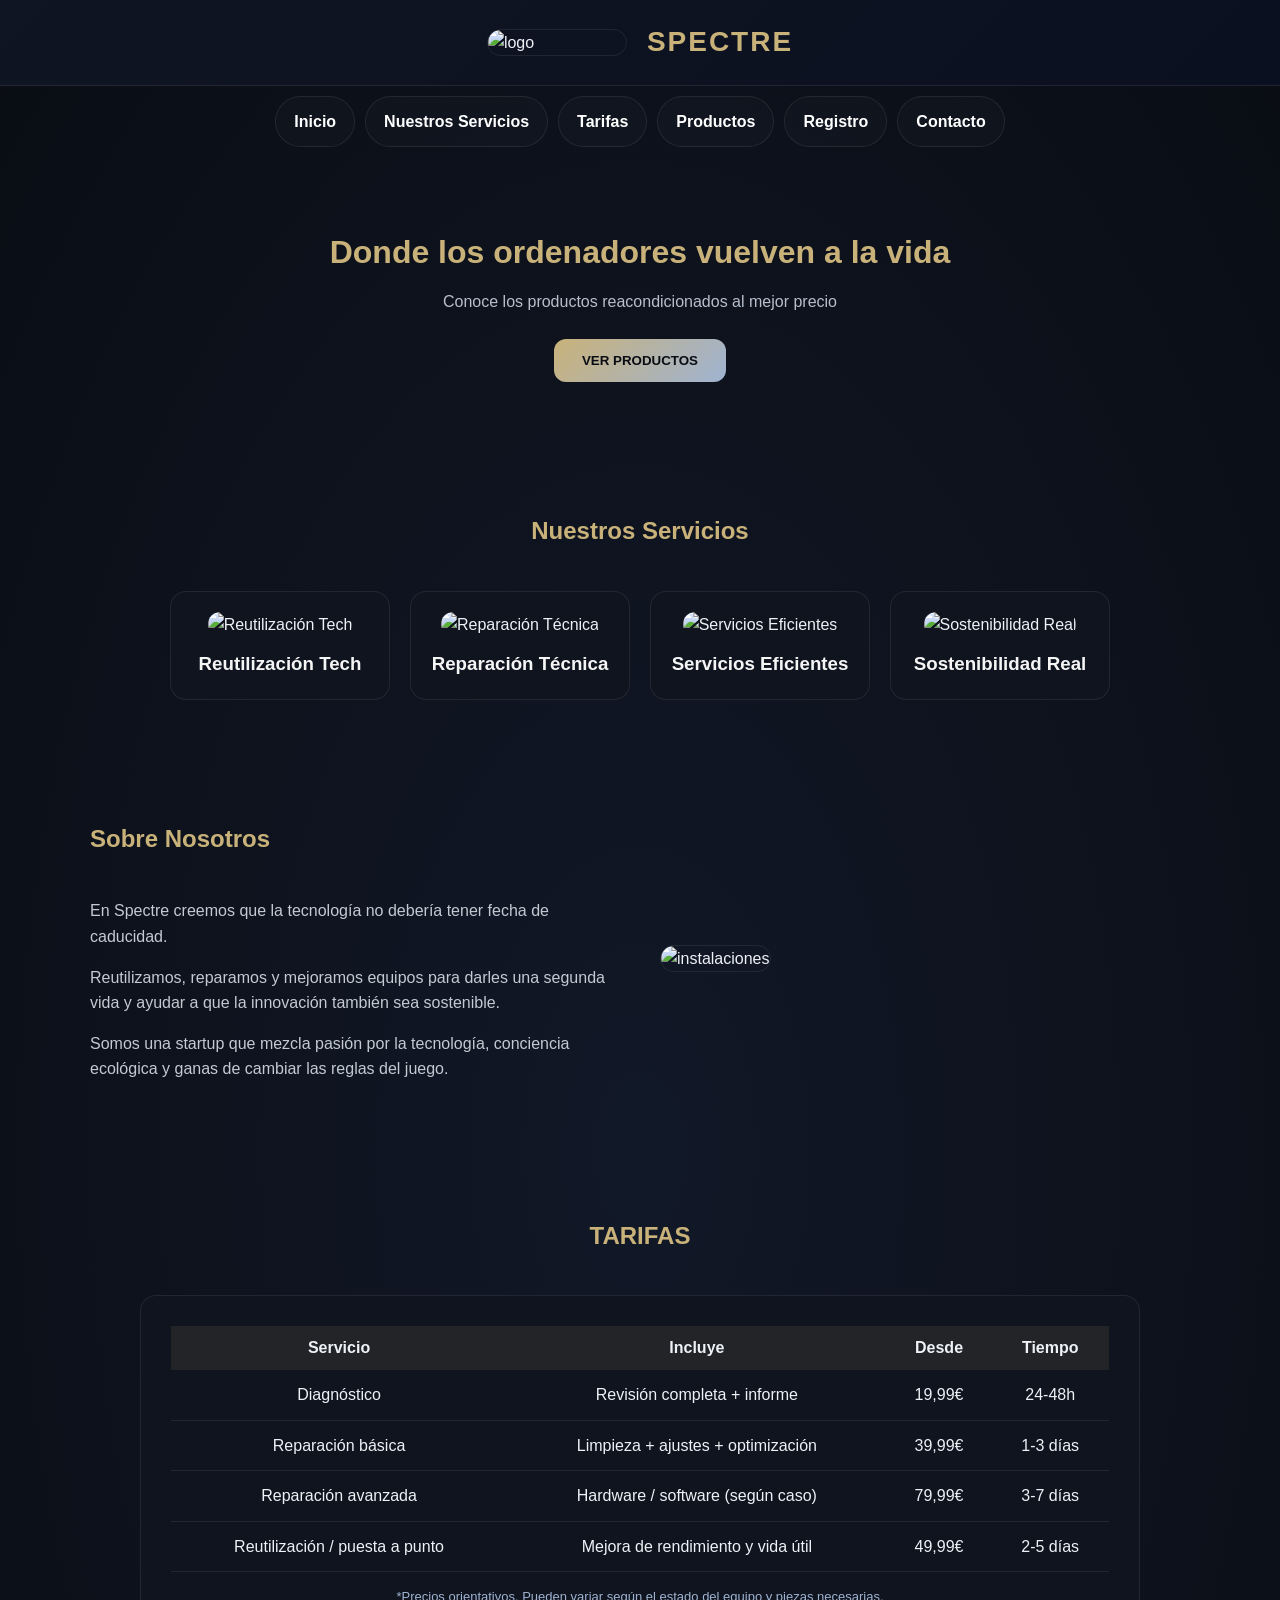
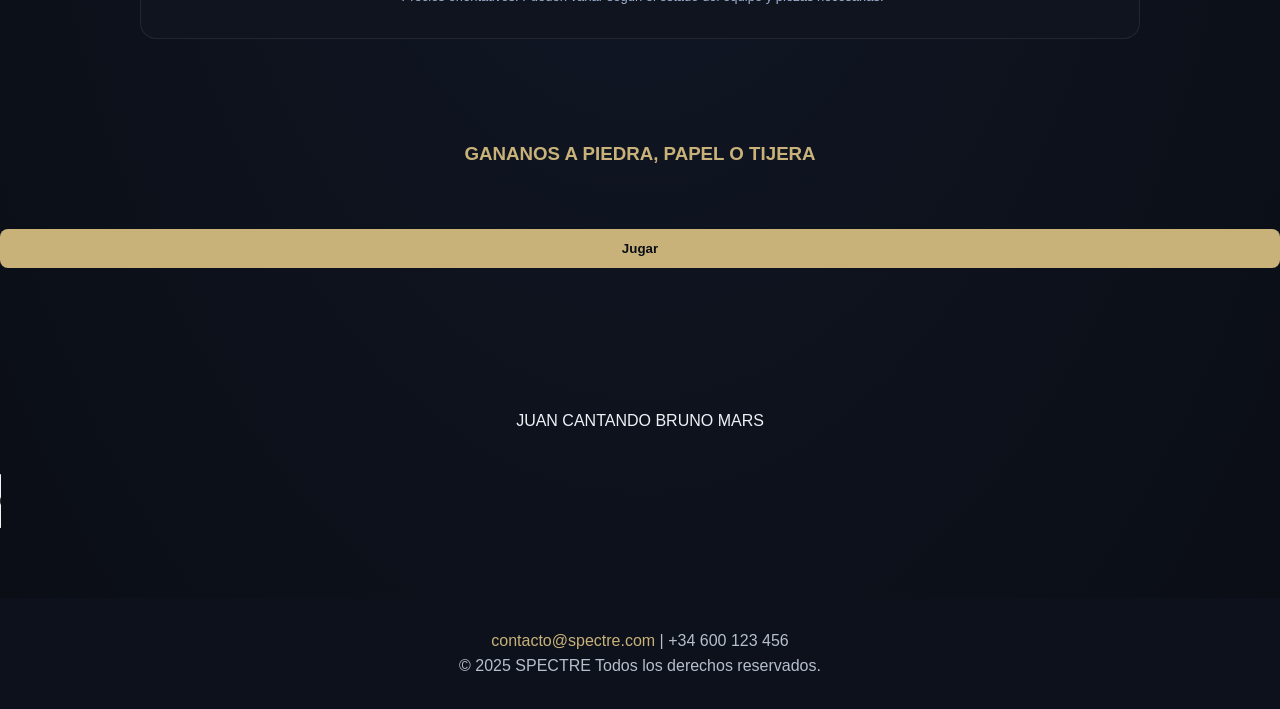
==== index.html @ 99ebbd12 "Add audio clip and player Add a WhatsApp voice clip and embed it in the page: include WhatsApp-Ptt-2" ====
<!DOCTYPE html>
<html lang="es">
<head>
  <meta charset="UTF-8" />
  <meta name="viewport" content="width=device-width, initial-scale=1.0" />
  <title>Spectre SL</title>
  <link rel="stylesheet" href="HTML_CSS/RETOMEJORADO.css" />
</head>

<body>
    <header>
      <div class="logo">
        <img src="FOTOS/SPECTRE_Logo.png" alt="logo" />
        <h1 class="nombre-empresa">SPECTRE</h1>
      </div>
    </header>

    <nav>
      <a href="#inicio">Inicio</a>
      <a href="#Nuestros-Servicios">Nuestros Servicios</a>
      <a href="#tarifas">Tarifas</a>
      <a href="HTML_CSS/PRODUCTOS.html">Productos</a>
      <a href="HTML_CSS/FORMULARIO.html">Registro</a>
      <a href="#Contacto">Contacto</a>
    </nav>

    <section class="hero" id="inicio">
      <h2>Donde los ordenadores vuelven a la vida</h2>
      <p>Conoce los productos reacondicionados al mejor precio</p>
      <button onclick="window.location.href='HTML_CSS/PRODUCTOS.html'">VER PRODUCTOS</button>

    </section>

    <section id="Nuestros-Servicios" class="seccion">
      <h2>Nuestros Servicios</h2>

      <div class="contenedor servicios-grid">
        <div class="caja servicio">
          <img src="FOTOS/images (1).jpg" alt="Reutilización Tech" />
          <h3>Reutilización Tech</h3>
        </div>

        <div class="caja servicio">
          <img src="FOTOS/images (2).jpg" alt="Reparación Técnica" />
          <h3>Reparación Técnica</h3>
        </div>

        <div class="caja servicio">
          <img src="FOTOS/Digitalizacion-de-Procesos.jpg" alt="Servicios Eficientes" />
          <h3>Servicios Eficientes</h3>
        </div>

        <div class="caja servicio">
          <img src="FOTOS/Tecnologia-y-Sostenibilidad-1.jpg" alt="Sostenibilidad Real" />
          <h3>Sostenibilidad Real</h3>
        </div>
      </div>
    </section>

    <section class="contenedor_2" id="sobre-nosotros">
      <div class="nosotros">
        <div class="info">
          <h2>Sobre Nosotros</h2>
          <p>En Spectre creemos que la tecnología no debería tener fecha de caducidad.</p>
          <p>Reutilizamos, reparamos y mejoramos equipos para darles una segunda vida y ayudar a que la innovación también sea sostenible.</p>
          <p>Somos una startup que mezcla pasión por la tecnología, conciencia ecológica y ganas de cambiar las reglas del juego.</p>
        </div>

        <div class="nosotrosimg">
          <img src="FOTOS/Administraritza-3.jpg" alt="instalaciones" />
        </div>
      </div>
    </section>

    <section class="seccion" id="tarifas">
      <h2>TARIFAS</h2>

      <div class="tarifas-wrap">
        <table class="tabla-tarifas">
          <thead>
            <tr>
              <th>Servicio</th>
              <th>Incluye</th>
              <th>Desde</th>
              <th>Tiempo</th>
            </tr>
          </thead>
          <tbody>
            <tr>
              <td>Diagnóstico</td>
              <td>Revisión completa + informe</td>
              <td>19,99€</td>
              <td>24-48h</td>
            </tr>
            <tr>
              <td>Reparación básica</td>
              <td>Limpieza + ajustes + optimización</td>
              <td>39,99€</td>
              <td>1-3 días</td>
            </tr>
            <tr>
              <td>Reparación avanzada</td>
              <td>Hardware / software (según caso)</td>
              <td>79,99€</td>
              <td>3-7 días</td>
            </tr>
            <tr>
              <td>Reutilización / puesta a punto</td>
              <td>Mejora de rendimiento y vida útil</td>
              <td>49,99€</td>
              <td>2-5 días</td>
            </tr>
          </tbody>
        </table>

        <p class="nota-tarifas">*Precios orientativos. Pueden variar según el estado del equipo y piezas necesarias.</p>
      </div>
    </section>


    


      <section class="juego">
        <h3>GANANOS A PIEDRA, PAPEL O TIJERA</h3>
        
        <button id="jugar">Jugar</button>
        <p id="resultado"></p>
        <ul id="historial"></ul>
        <script>
              let victorias = 0;
              let derrotas = 0;
              let empates = 0;

              let opciones = ["piedra","papel","tijera"];
              let turnoCPU = 0;

              let btn = document.getElementById("jugar");
              let resultado = document.getElementById("resultado");
              let historial = document.getElementById("historial");

              btn.onclick = function(){

                let jugador = prompt("Elige: piedra, papel o tijera");

                if(jugador == null) return;

                jugador = jugador.toLowerCase();

                if(jugador != "piedra" && jugador != "papel" && jugador != "tijera"){
                  alert(" Escribe: piedra, papel o tijera");
                  return;
                }

                let cpu = opciones[turnoCPU];
                turnoCPU = turnoCPU + 1;
                if(turnoCPU == 3) turnoCPU = 0;

                let texto = "Tú: " + jugador + " | CPU: " + cpu + " -> ";

                if(jugador == cpu){
                  empates = empates + 1;
                  texto = texto + "EMPATE ❤️‍🔥";
                }
                else if(
                  (jugador == "piedra" && cpu == "tijera") ||
                  (jugador == "papel" && cpu == "piedra") ||
                  (jugador == "tijera" && cpu == "papel")
                ){
                  victorias = victorias + 1;
                  texto = texto + "GANAS 😎";
                }
                else{
                  derrotas = derrotas + 1;
                  texto = texto + "PIERDES 🤫";
                }

                resultado.textContent =
                  "Victorias: " + victorias + " | Derrotas: " + derrotas + " | Empates: " + empates;

                
                let li = document.createElement("li");
                li.textContent = texto;

                
                let b = document.createElement("button");
                b.textContent = "Eliminar";
                b.style.marginLeft = "10px";

                b.onclick = function(){
                  li.remove();
                };

                li.appendChild(b);
            
                historial.appendChild(li);
                }

        </script>
      </JUEGO>

      <p>JUAN CANTANDO BRUNO MARS</p>
    <audio controls>
      <source src="WhatsApp-Ptt-2026-03-02-at-18.40.48.mp3" type="audio/mp3">
    </audio>





  

  <footer id="Contacto">
    <p>
      <a href="mailto:contacto@spectre.com" title="Mandar correo a contacto@spectre.com">contacto@spectre.com</a>
      | +34 600 123 456
    </p>
    <p>© 2025 SPECTRE Todos los derechos reservados.</p>


  </footer>
</body>
</html>
---- HTML_CSS/RETOMEJORADO.css ----
*{
  margin:0;
  padding:0;
  box-sizing:border-box;
}

audio {
  text-align: center;
  justify-content: center;
  align-items: center;
}

html{
  scroll-behavior:smooth;
}

body{
  font-family: Arial, Helvetica, sans-serif;
  background: radial-gradient(#111827, #0a0d14);
  color:#eef1f6;
  line-height:1.6;
}


header{
  display:flex;
  justify-content:center;
  padding:20px;
  background:linear-gradient(135deg,#0f1522,#0b1020);
  border-bottom:1px solid rgba(255,255,255,0.08);
}

.logo{
  display:flex;
  align-items:center;
  gap:20px;
}

.logo img{
  width:140px;
  border-radius:16px;
  border:1px solid rgba(255,255,255,0.08);
}

.nombre-empresa{
  color:#c9b27a;
  font-size:28px;
  letter-spacing:2px;
}


nav{
 
  display:flex;
  justify-content:center;
  flex-wrap:wrap;
  gap: 10px;
  padding: 10px 10px;
 
}

nav a{
  color:white;
  text-decoration:none;
  padding: 12px 18px;
  display:block;
  border-radius: 999px;
  font-weight: 700;
  border: 1px solid rgba(255,255,255,0.08);
  background: rgba(255,255,255,0.02);
}

nav a:hover{
  background: rgba(255,255,255,0.06);
  border-color: rgba(201,178,122,0.18);
  transform: translateY(-4px);
}


.hero{
  text-align:center;
  padding:70px 20px;
}

.hero h2{
  font-size:32px;
  color:#c9b27a;
  margin-bottom:10px;
}

.hero p{
  color:#b7bfcd;
  margin-bottom:25px;
}

.hero button{
  padding:14px 28px;
  border-radius:12px;
  border:none;
  background:linear-gradient(135deg,#c9b27a,#9fb3d1);
  color:#0a0d14;
  font-weight:700;
  cursor:pointer;
  transition:.3s ease;
}

.hero button:hover{
  transform:translateY(-3px);
  box-shadow:0 10px 25px rgba(201,178,122,0.4);
}




.seccion{
  padding:60px 20px;
  text-align:center;
}

h2{
  color:#c9b27a;
  margin-bottom:40px;
}

.servicios-grid{
  display:flex;
  justify-content:center;
  gap:20px;
  flex-wrap:wrap;
}

.caja{
  width:220px;
  padding:20px;
  border-radius:16px;
  background:#0f141f;
  border:1px solid rgba(255,255,255,0.08);
  transition:.3s ease;
}

.caja:hover{
  transform:translateY(-6px);
  border-color:#c9b27a;
}

.caja img{
  width:100%;
  border-radius:12px;
  margin-bottom:12px;
}

.caja h3{
  color:whitesmoke;
}


.contenedor_2{
  width:min(1100px,92%);
  margin:60px auto;
  
}

.nosotros{
  display:flex;
  gap:40px;
  align-items:center;
  flex-wrap:wrap;
}

.info{
  flex:1;
}

.info p{
  color:#c3cad2;
  margin-bottom:15px;
}

.nosotrosimg{
  flex:1;
}

.nosotrosimg img{
  width:100%;
  border-radius:16px;
  border:1px solid rgba(255,255,255,0.08);
}


.tarifas-wrap{
  width:min(1000px,92%);
  margin:auto;
  background:#0f141f;
  padding:30px;
  border-radius:16px;
  border:1px solid rgba(255,255,255,0.08);
}
.h1-tarifas{
  color:#c9b27a;
  margin-bottom:30px;
  text-align: left;
}

.tabla-tarifas{
  width:100%;
  border-collapse:collapse;
}

.tabla-tarifas th{
  background:rgba(201,178,122,0.1);
  padding:9px;

}

.tabla-tarifas td{
  padding:12px;
  border-bottom:1px solid rgba(255,255,255,0.08);
}

.tabla-tarifas tr:hover{
  background:rgba(255,255,255,0.05);
}

.nota-tarifas{
  margin-top:15px;
  font-size:13px;
  color:#9fb3d1;
}


.juego{
  display: flex;
  flex-direction: column;
  text-align:center;
  margin-top: 40PX;
  gap: 40px;
}
.juego h3{
  color:#c9b27a;
  margin-bottom:20px;
}
.juego button{
  padding:12px 25px;
  border-radius:8px;
  border:none;
  background:#c9b27a;
  color:#0a0d14;
  font-weight:700;
  cursor:pointer;
  transition:.3s ease;
}

.juego button:hover{
  background:#9fb3d1;
}

#historial{
  list-style:none;
  margin-top:20px;
}

#historial li{
  background:#0f141f;
  padding:10px;
  margin:8px auto;
  width:min(400px,90%);
  border-radius:8px;
  border:1px solid rgba(255,255,255,0.08);
}


footer{
  background:#0c111b;
  padding:30px;
  text-align:center;
  color:#b7bfcd;
  margin-top: 30px;
}

footer a{
  color:#c9b27a;
  text-decoration:none;
}

footer a:hover{
  text-decoration:underline;
}


@media (max-width: 980px) {
  header {
    padding: 16px;
  }

  .logo {
    gap: 14px;
  }

  .logo img {
    width: 120px;
  }

  .nombre-empresa {
    font-size: 24px;
  }

  .hero {
    padding: 60px 16px;
  }

  .hero h2 {
    font-size: 28px;
  }

  .contenedor_2 {
    width: min(1000px, 94%);
    margin: 40px auto;
  }

  .tarifas-wrap {
    width: min(980px, 94%);
    padding: 22px;
  }

  .caja {
    width: 200px;
  }
}

@media (max-width: 768px) {
  header {
    padding: 14px;
  }

  .logo {
    flex-direction: column;
    text-align: center;
    gap: 10px;
  }

  .logo img {
    width: 110px;
  }

  .nombre-empresa {
    font-size: 22px;
  }

  nav {
    gap: 8px;
    padding: 10px 12px;
  }

  nav a {
    padding: 10px 14px;
    font-size: 14px;
  }

  .hero {
    padding: 50px 14px;
  }

  .hero h2 {
    font-size: 24px;
  }

  .hero p {
    font-size: 15px;
  }

  .hero button {
    width: min(340px, 92%);
  }

  .nosotros {
    flex-direction: column;
    text-align: center;
    gap: 22px;
  }

  .servicios-grid {
    gap: 14px;
  }

  .caja {
    width: min(320px, 92%);
  }
  .tarifas-wrap {
    overflow-x: auto;
    -webkit-overflow-scrolling: touch;
  }

  .tabla-tarifas {
    min-width: 680px; 
  }

  .juego {
    padding: 0 14px;
    gap: 22px;
  }
}

@media (max-width: 520px) {
  .hero h2 {
    font-size: 20px;
  }

  .hero p {
    font-size: 14px;
  }

  .hero button {
    width: 100%;
    padding: 12px 18px;
  }

  nav {
    flex-direction: column;
    align-items: stretch;
  }

  nav a {
    width: 100%;
    text-align: center;
    border-radius: 12px;
  }

  .seccion {
    padding: 44px 14px;
  }

  h2 {
    margin-bottom: 22px;
  }

  .tarifas-wrap {
    padding: 16px;
  }

  .tabla-tarifas th,
  .tabla-tarifas td {
    padding: 10px;
    font-size: 13px;
  }

  #historial li {
    width: 100%;
  }

  footer {
    padding: 22px 14px;
  }
}
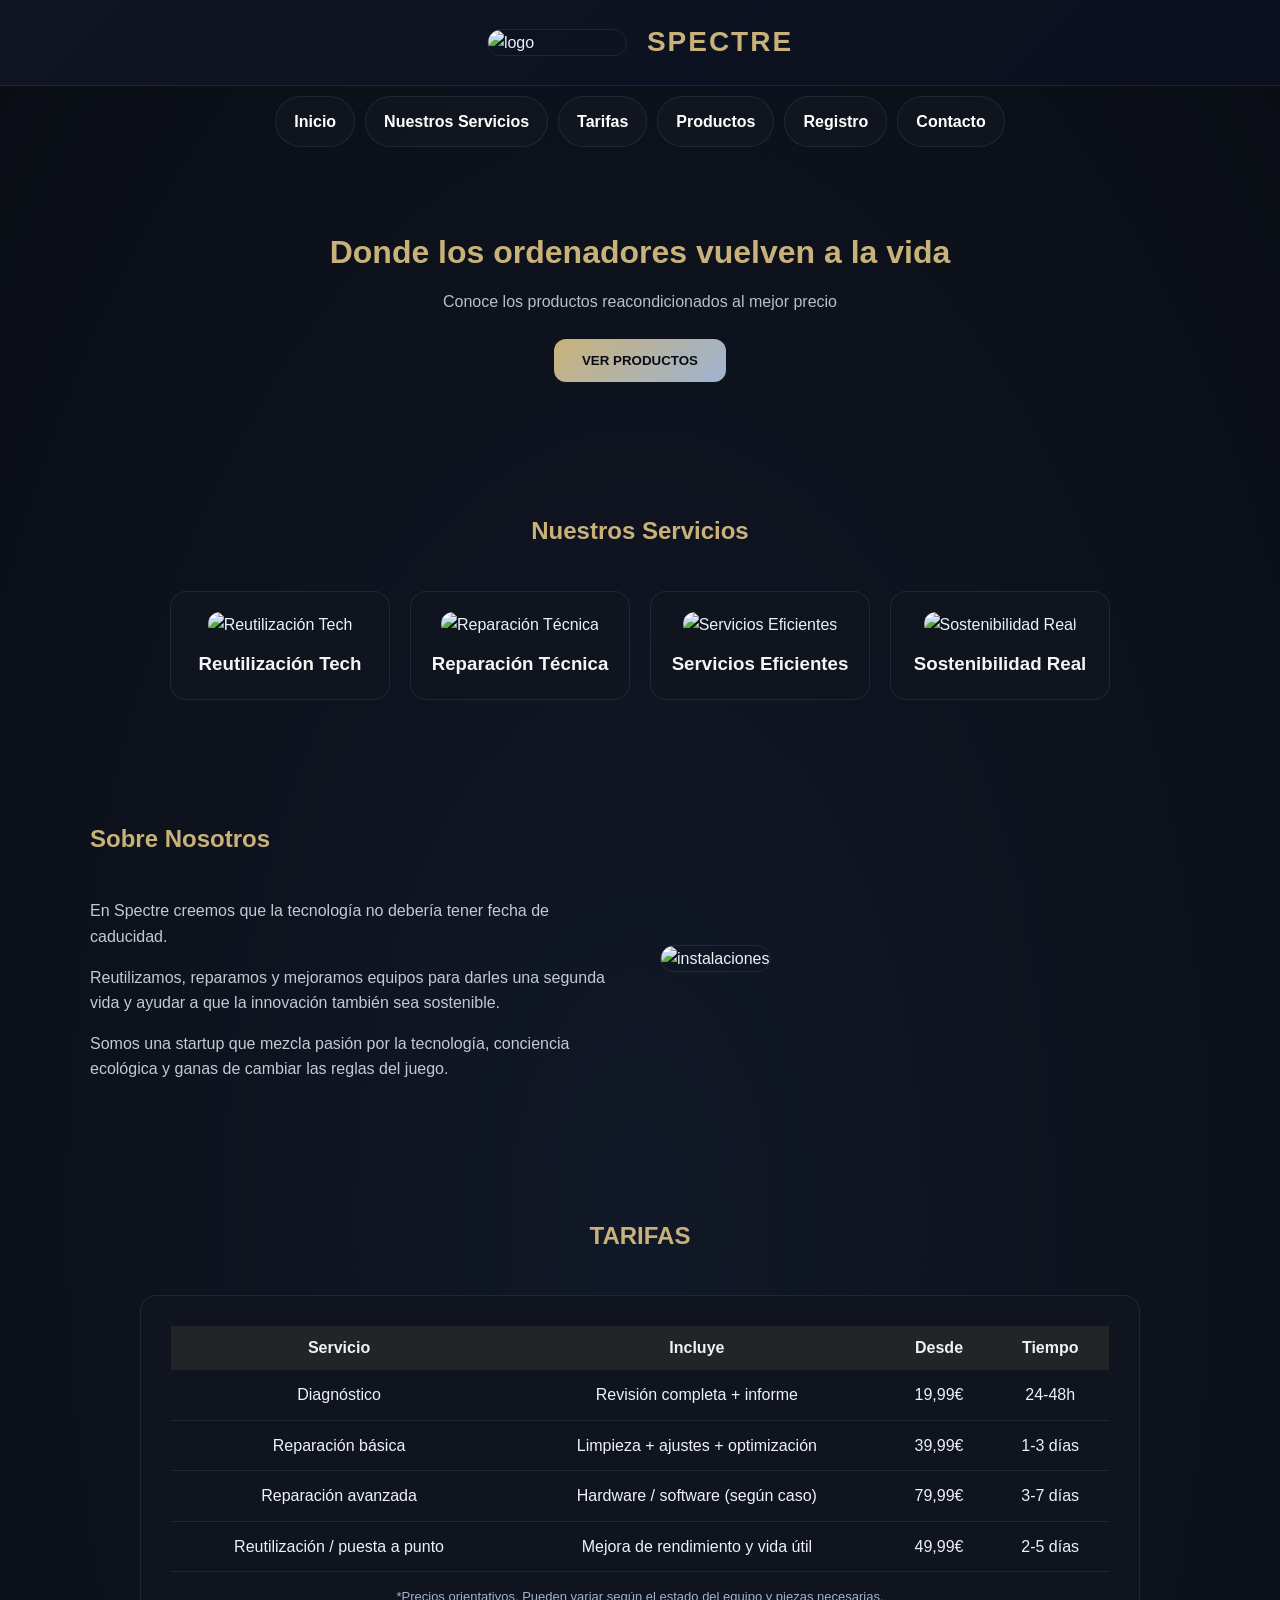
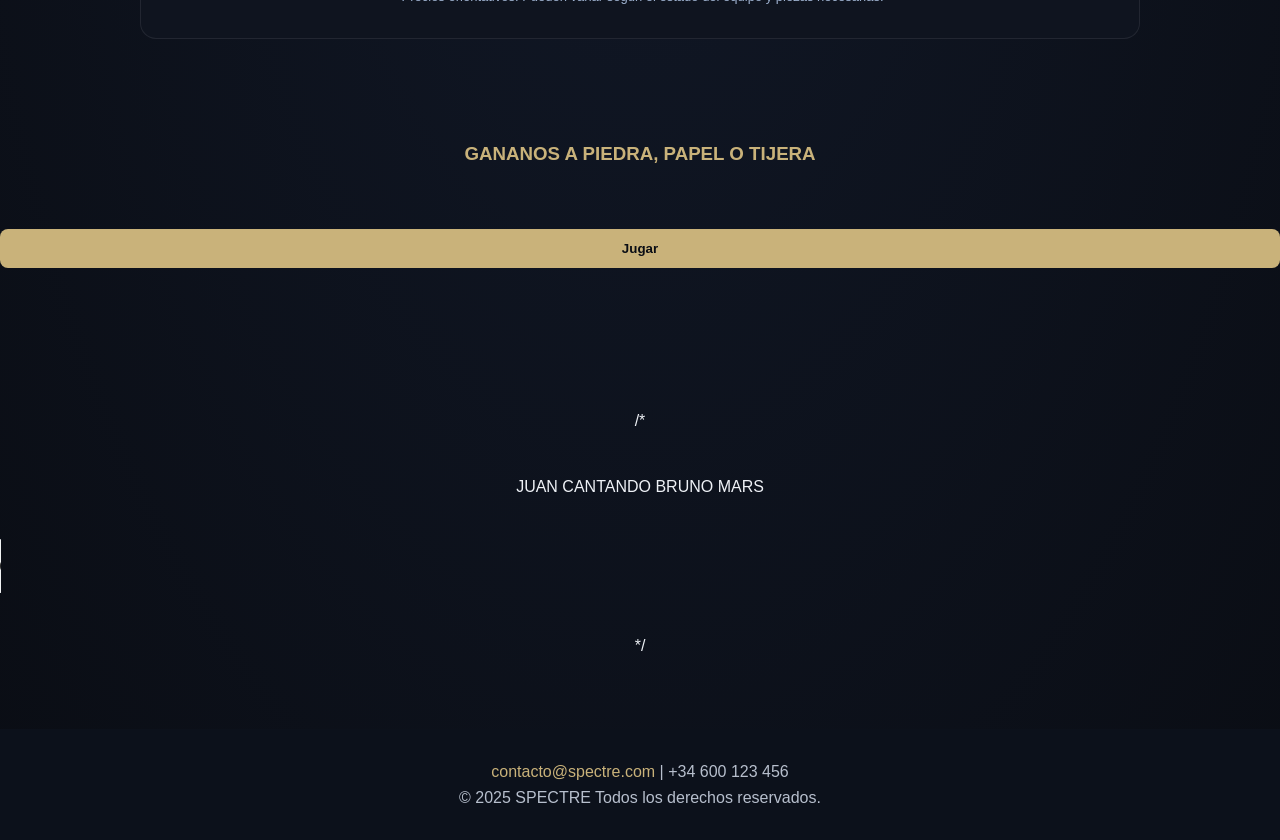
==== commit 6aef79e1: "Update index.html" ====
--- a/index.html
+++ b/index.html
@@ -199,10 +199,10 @@
         </script>
       </JUEGO>
 
-      <p>JUAN CANTANDO BRUNO MARS</p>
+      /* <p>JUAN CANTANDO BRUNO MARS</p>
     <audio controls>
       <source src="WhatsApp-Ptt-2026-03-02-at-18.40.48.mp3" type="audio/mp3">
-    </audio>
+    </audio> */
 
 
 
@@ -224,3 +224,4 @@
 
 
 
+
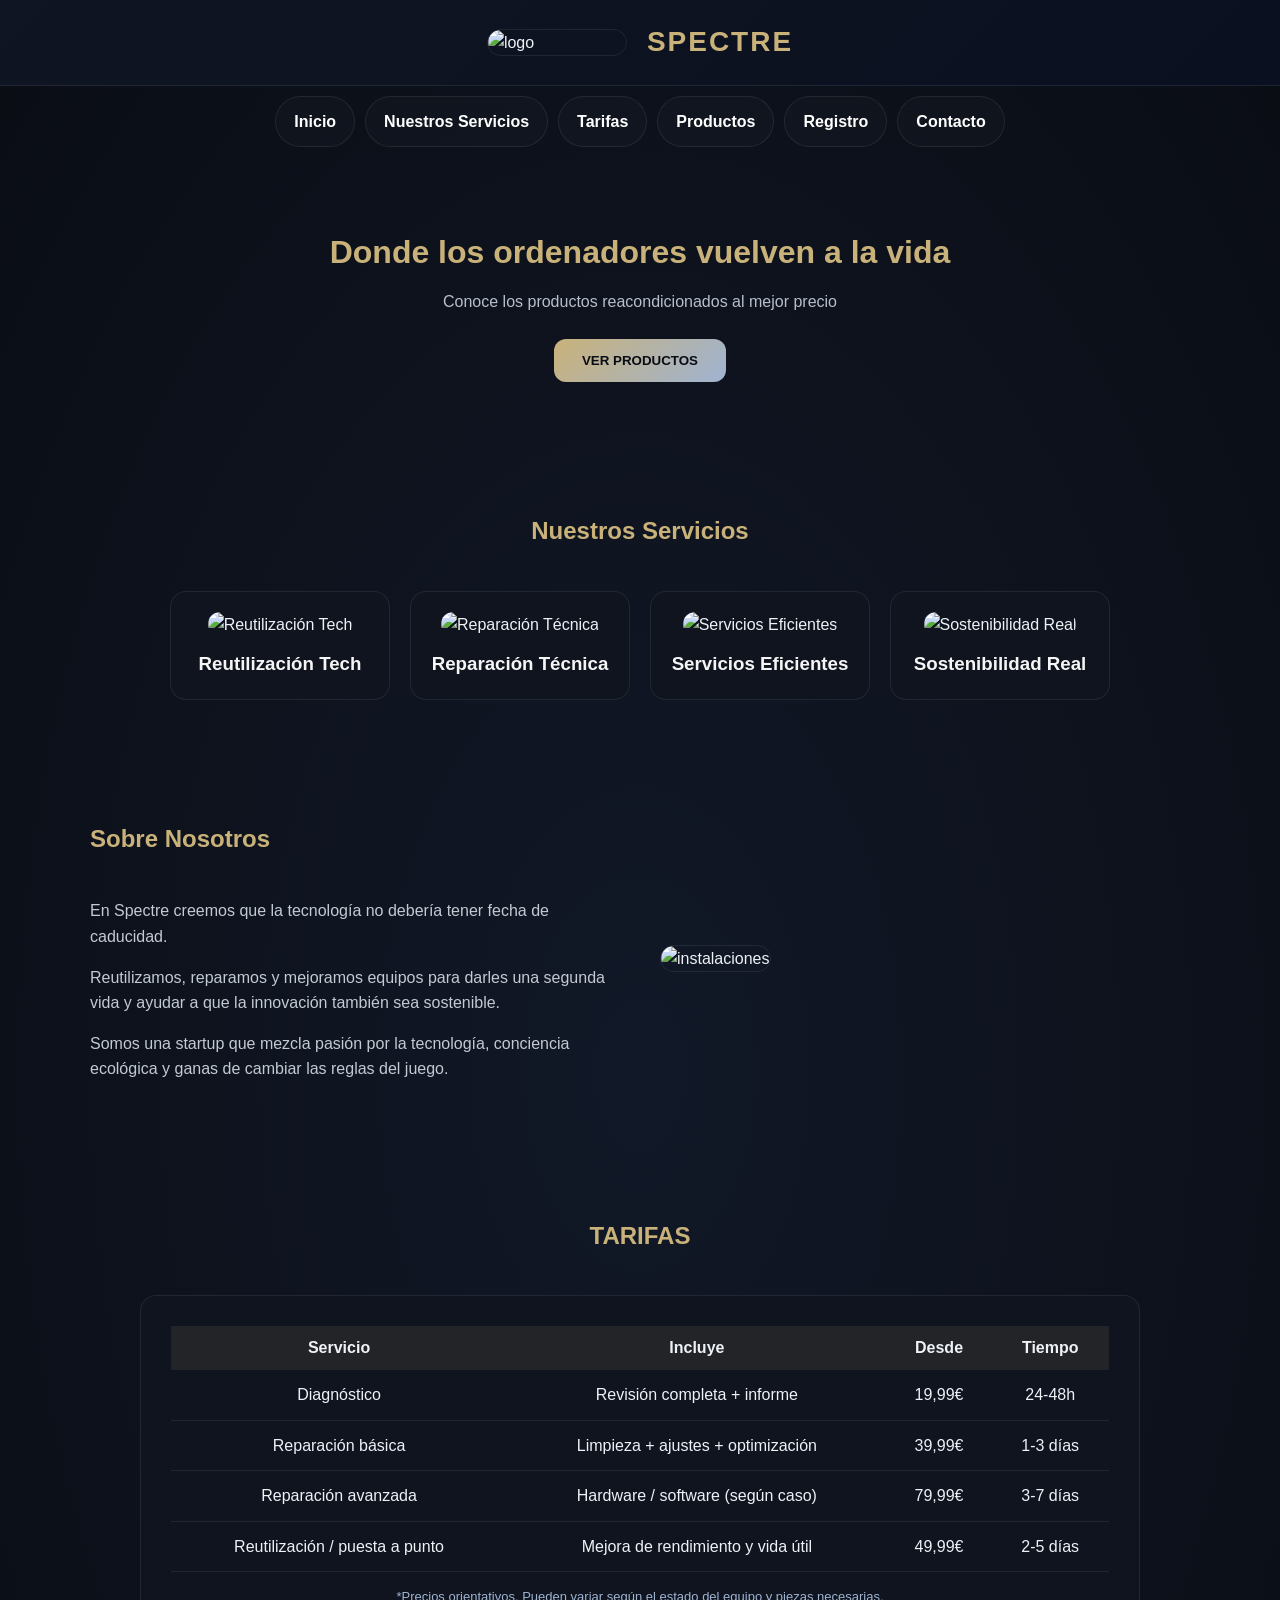
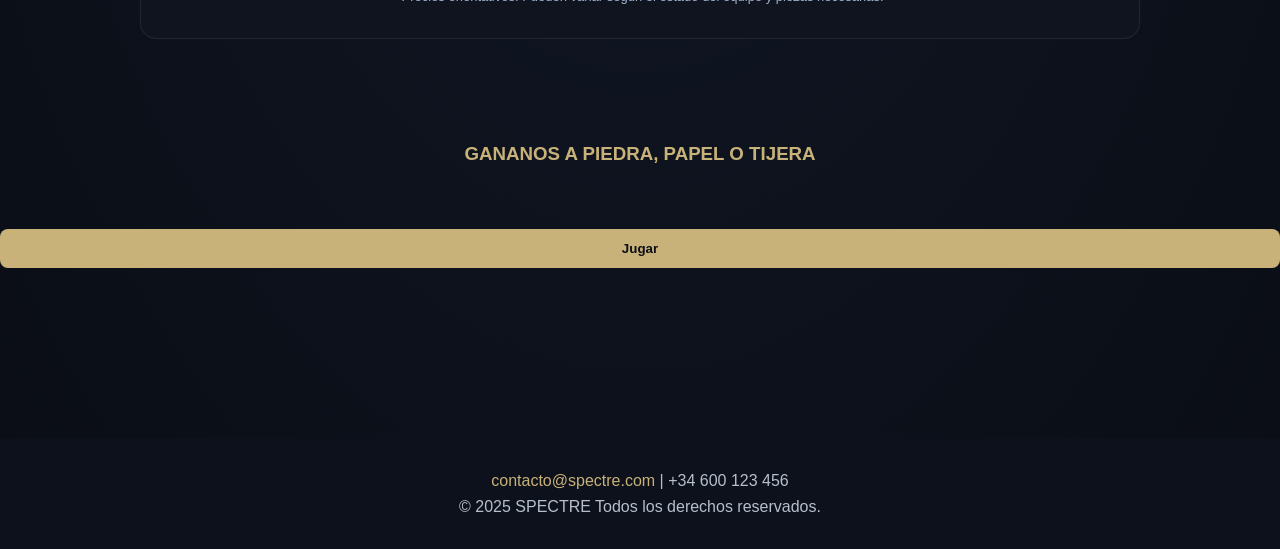
==== commit 5401b581: "Update index.html" ====
--- a/index.html
+++ b/index.html
@@ -199,10 +199,10 @@
         </script>
       </JUEGO>
 
-      /* <p>JUAN CANTANDO BRUNO MARS</p>
+      <!-- <p>JUAN CANTANDO BRUNO MARS</p>
     <audio controls>
       <source src="WhatsApp-Ptt-2026-03-02-at-18.40.48.mp3" type="audio/mp3">
-    </audio> */
+    </audio> -->
 
 
 
@@ -225,3 +225,4 @@
 
 
 
+
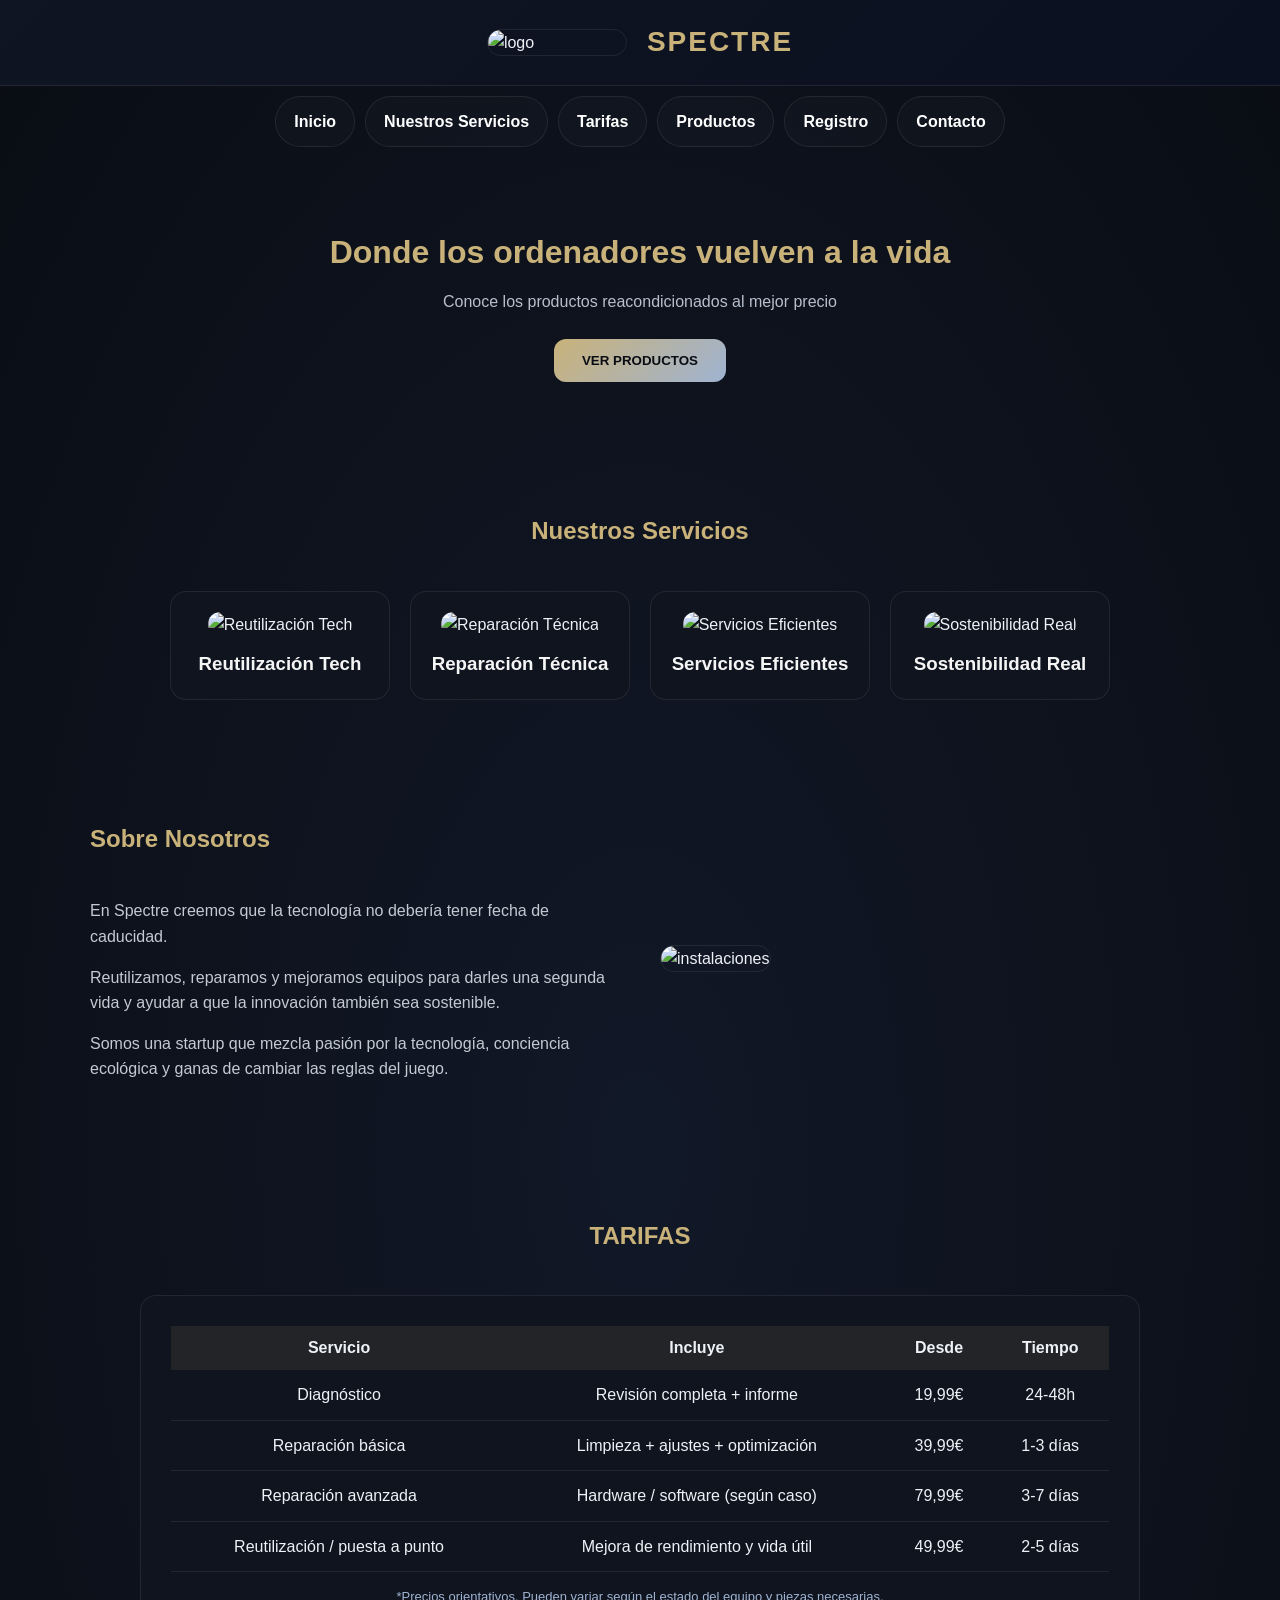
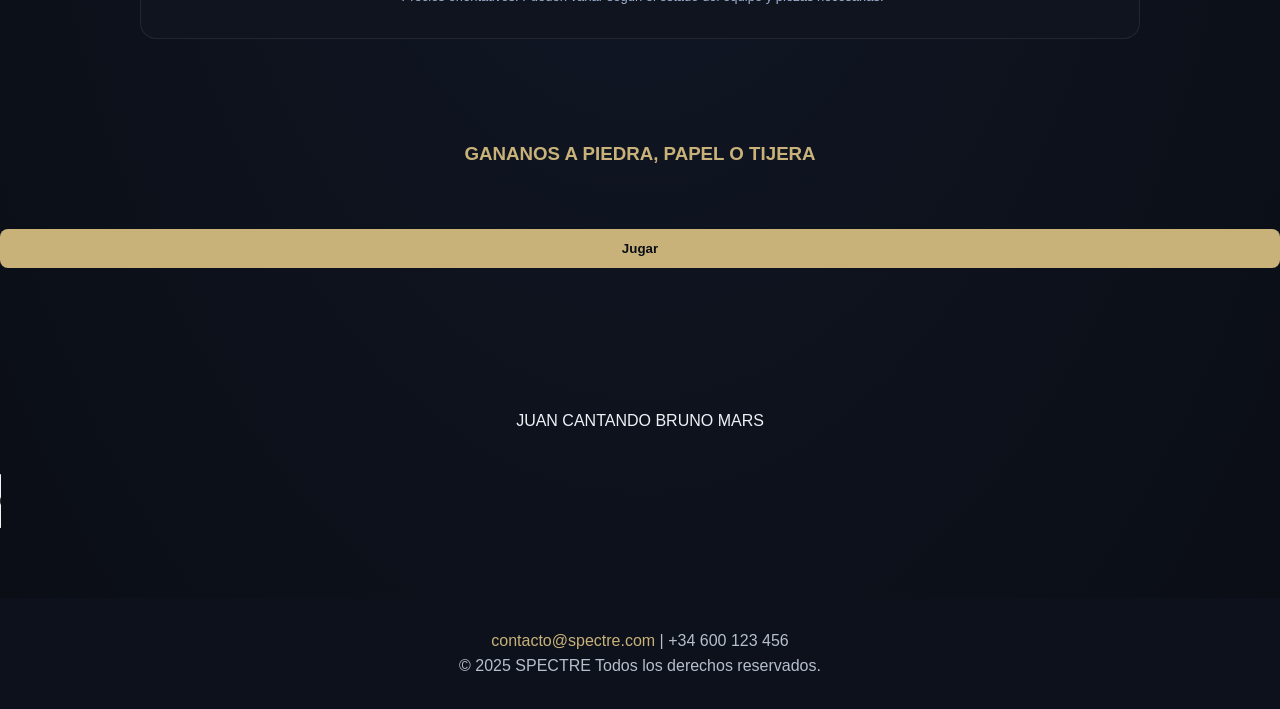
==== commit 2904d5f3: "Update index.html" ====
--- a/index.html
+++ b/index.html
@@ -5,6 +5,7 @@
   <meta name="viewport" content="width=device-width, initial-scale=1.0" />
   <title>Spectre SL</title>
   <link rel="stylesheet" href="HTML_CSS/RETOMEJORADO.css" />
+  <link rel="icon" type="image/png" href="/FOTOS/SPECTRE_Logo.png">
 </head>
 
 <body>
@@ -199,10 +200,10 @@
         </script>
       </JUEGO>
 
-      <!-- <p>JUAN CANTANDO BRUNO MARS</p>
+      <p>JUAN CANTANDO BRUNO MARS</p>
     <audio controls>
       <source src="WhatsApp-Ptt-2026-03-02-at-18.40.48.mp3" type="audio/mp3">
-    </audio> -->
+    </audio>
 
 
 
@@ -226,3 +227,4 @@
 
 
 
+
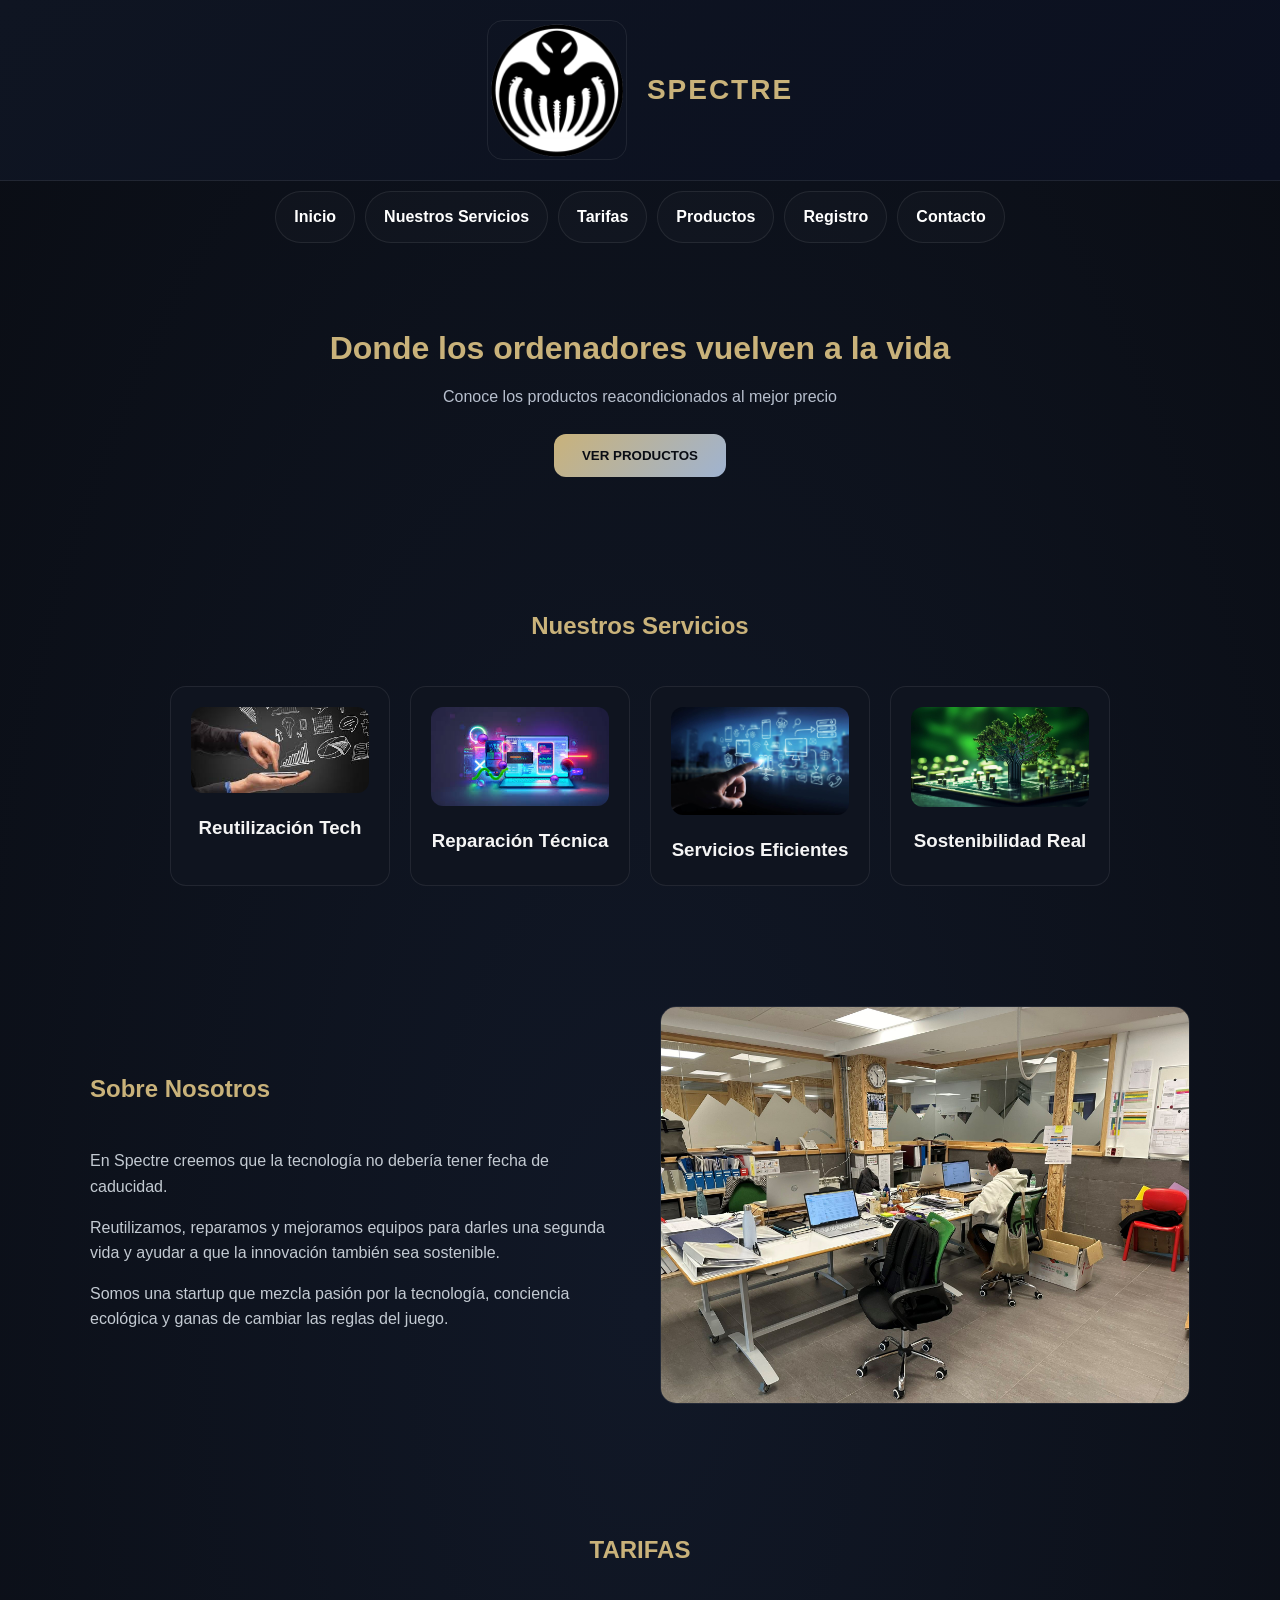
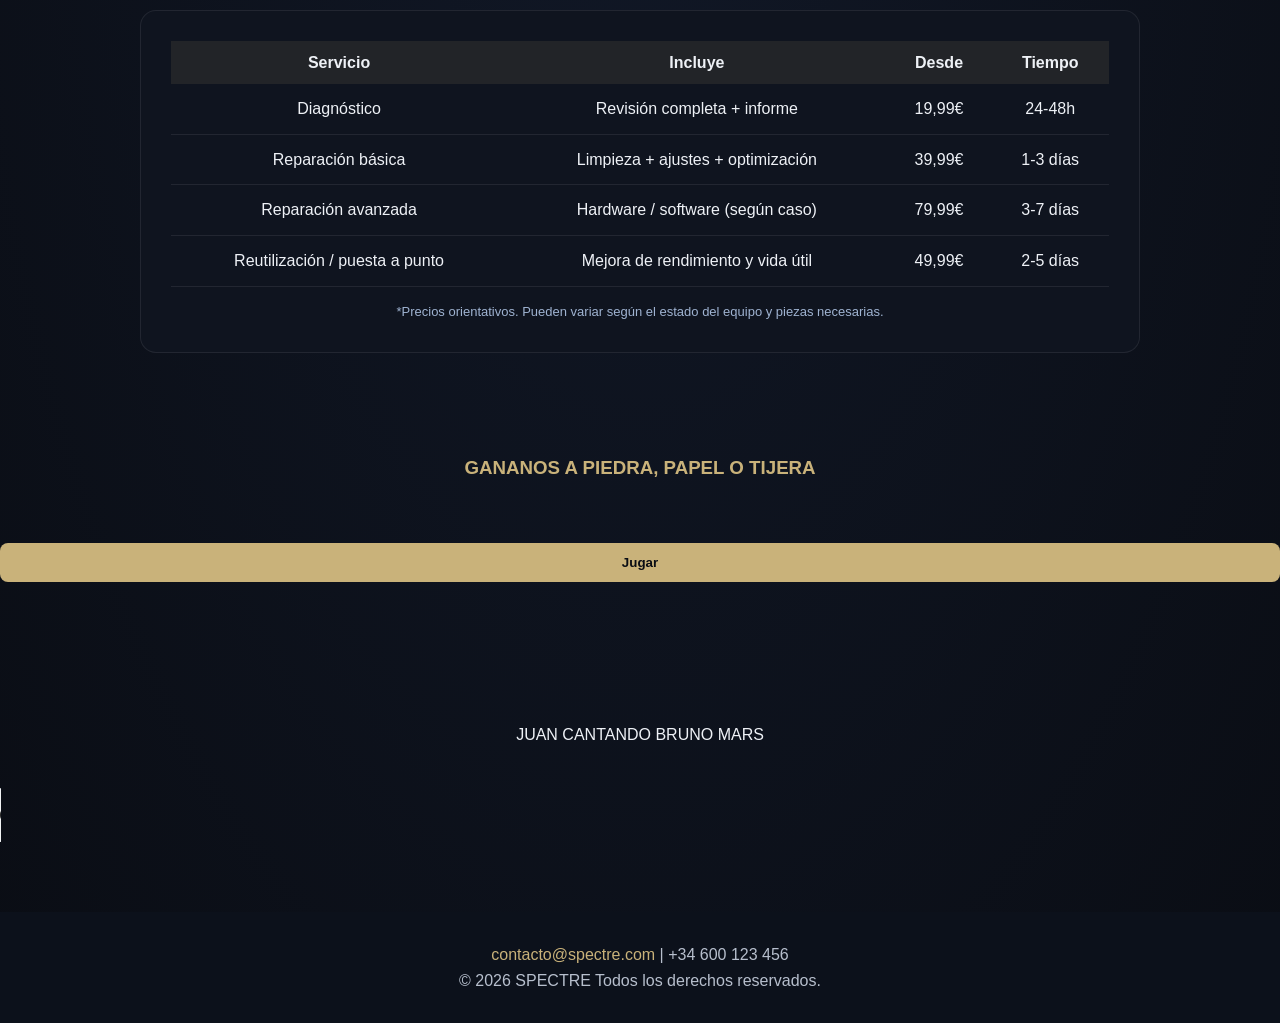
==== commit 55dbe085: "Archivos eliminados y otros modificados" ====
--- a/index.html
+++ b/index.html
@@ -4,14 +4,14 @@
   <meta charset="UTF-8" />
   <meta name="viewport" content="width=device-width, initial-scale=1.0" />
   <title>Spectre SL</title>
-  <link rel="stylesheet" href="HTML_CSS/RETOMEJORADO.css" />
-  <link rel="icon" type="image/png" href="/FOTOS/SPECTRE_Logo.png">
+  <link rel="stylesheet" href="/css/RETOMEJORADO.css" />
+  <link rel="icon" type="image/png" href="/sources/SPECTRE_Logo.png">
 </head>
 
 <body>
     <header>
       <div class="logo">
-        <img src="FOTOS/SPECTRE_Logo.png" alt="logo" />
+        <img src="/sources/SPECTRE_Logo.png" alt="logo" />
         <h1 class="nombre-empresa">SPECTRE</h1>
       </div>
     </header>
@@ -20,15 +20,15 @@
       <a href="#inicio">Inicio</a>
       <a href="#Nuestros-Servicios">Nuestros Servicios</a>
       <a href="#tarifas">Tarifas</a>
-      <a href="HTML_CSS/PRODUCTOS.html">Productos</a>
-      <a href="HTML_CSS/FORMULARIO.html">Registro</a>
+      <a href="/html/PRODUCTOS.html">Productos</a>
+      <a href="/html/FORMULARIO.html">Registro</a>
       <a href="#Contacto">Contacto</a>
     </nav>
 
     <section class="hero" id="inicio">
       <h2>Donde los ordenadores vuelven a la vida</h2>
       <p>Conoce los productos reacondicionados al mejor precio</p>
-      <button onclick="window.location.href='HTML_CSS/PRODUCTOS.html'">VER PRODUCTOS</button>
+      <button onclick="window.location.href='/html/PRODUCTOS.html'">VER PRODUCTOS</button>
 
     </section>
 
@@ -37,22 +37,22 @@
 
       <div class="contenedor servicios-grid">
         <div class="caja servicio">
-          <img src="FOTOS/images (1).jpg" alt="Reutilización Tech" />
+          <img src="/sources/images (1).jpg" alt="Reutilización Tech" />
           <h3>Reutilización Tech</h3>
         </div>
 
         <div class="caja servicio">
-          <img src="FOTOS/images (2).jpg" alt="Reparación Técnica" />
+          <img src="/sources/images (2).jpg" alt="Reparación Técnica" />
           <h3>Reparación Técnica</h3>
         </div>
 
         <div class="caja servicio">
-          <img src="FOTOS/Digitalizacion-de-Procesos.jpg" alt="Servicios Eficientes" />
+          <img src="/sources/Digitalizacion-de-Procesos.jpg" alt="Servicios Eficientes" />
           <h3>Servicios Eficientes</h3>
         </div>
 
         <div class="caja servicio">
-          <img src="FOTOS/Tecnologia-y-Sostenibilidad-1.jpg" alt="Sostenibilidad Real" />
+          <img src="/sources/Tecnologia-y-Sostenibilidad-1.jpg" alt="Sostenibilidad Real" />
           <h3>Sostenibilidad Real</h3>
         </div>
       </div>
@@ -68,7 +68,7 @@
         </div>
 
         <div class="nosotrosimg">
-          <img src="FOTOS/Administraritza-3.jpg" alt="instalaciones" />
+          <img src="/sources/Administraritza-3.jpg" alt="instalaciones" />
         </div>
       </div>
     </section>
@@ -216,7 +216,7 @@
       <a href="mailto:contacto@spectre.com" title="Mandar correo a contacto@spectre.com">contacto@spectre.com</a>
       | +34 600 123 456
     </p>
-    <p>© 2025 SPECTRE Todos los derechos reservados.</p>
+    <p>© 2026 SPECTRE Todos los derechos reservados.</p>
 
 
   </footer>
--- a/css/RETOMEJORADO.css
+++ b/css/RETOMEJORADO.css
@@ -0,0 +1,454 @@
+
+*{
+  margin:0;
+  padding:0;
+  box-sizing:border-box;
+}
+
+audio {
+  text-align: center;
+  justify-content: center;
+  align-items: center;
+}
+
+html{
+  scroll-behavior:smooth;
+}
+
+body{
+  font-family: Arial, Helvetica, sans-serif;
+  background: radial-gradient(#111827, #0a0d14);
+  color:#eef1f6;
+  line-height:1.6;
+}
+
+
+header{
+  display:flex;
+  justify-content:center;
+  padding:20px;
+  background:linear-gradient(135deg,#0f1522,#0b1020);
+  border-bottom:1px solid rgba(255,255,255,0.08);
+}
+
+.logo{
+  display:flex;
+  align-items:center;
+  gap:20px;
+}
+
+.logo img{
+  width:140px;
+  border-radius:16px;
+  border:1px solid rgba(255,255,255,0.08);
+}
+
+.nombre-empresa{
+  color:#c9b27a;
+  font-size:28px;
+  letter-spacing:2px;
+}
+
+
+nav{
+ 
+  display:flex;
+  justify-content:center;
+  flex-wrap:wrap;
+  gap: 10px;
+  padding: 10px 10px;
+ 
+}
+
+nav a{
+  color:white;
+  text-decoration:none;
+  padding: 12px 18px;
+  display:block;
+  border-radius: 999px;
+  font-weight: 700;
+  border: 1px solid rgba(255,255,255,0.08);
+  background: rgba(255,255,255,0.02);
+}
+
+nav a:hover{
+  background: rgba(255,255,255,0.06);
+  border-color: rgba(201,178,122,0.18);
+  transform: translateY(-4px);
+}
+
+
+.hero{
+  text-align:center;
+  padding:70px 20px;
+}
+
+.hero h2{
+  font-size:32px;
+  color:#c9b27a;
+  margin-bottom:10px;
+}
+
+.hero p{
+  color:#b7bfcd;
+  margin-bottom:25px;
+}
+
+.hero button{
+  padding:14px 28px;
+  border-radius:12px;
+  border:none;
+  background:linear-gradient(135deg,#c9b27a,#9fb3d1);
+  color:#0a0d14;
+  font-weight:700;
+  cursor:pointer;
+  transition:.3s ease;
+}
+
+.hero button:hover{
+  transform:translateY(-3px);
+  box-shadow:0 10px 25px rgba(201,178,122,0.4);
+}
+
+
+
+
+.seccion{
+  padding:60px 20px;
+  text-align:center;
+}
+
+h2{
+  color:#c9b27a;
+  margin-bottom:40px;
+}
+
+.servicios-grid{
+  display:flex;
+  justify-content:center;
+  gap:20px;
+  flex-wrap:wrap;
+}
+
+.caja{
+  width:220px;
+  padding:20px;
+  border-radius:16px;
+  background:#0f141f;
+  border:1px solid rgba(255,255,255,0.08);
+  transition:.3s ease;
+}
+
+.caja:hover{
+  transform:translateY(-6px);
+  border-color:#c9b27a;
+}
+
+.caja img{
+  width:100%;
+  border-radius:12px;
+  margin-bottom:12px;
+}
+
+.caja h3{
+  color:whitesmoke;
+}
+
+
+.contenedor_2{
+  width:min(1100px,92%);
+  margin:60px auto;
+  
+}
+
+.nosotros{
+  display:flex;
+  gap:40px;
+  align-items:center;
+  flex-wrap:wrap;
+}
+
+.info{
+  flex:1;
+}
+
+.info p{
+  color:#c3cad2;
+  margin-bottom:15px;
+}
+
+.nosotrosimg{
+  flex:1;
+}
+
+.nosotrosimg img{
+  width:100%;
+  border-radius:16px;
+  border:1px solid rgba(255,255,255,0.08);
+}
+
+
+.tarifas-wrap{
+  width:min(1000px,92%);
+  margin:auto;
+  background:#0f141f;
+  padding:30px;
+  border-radius:16px;
+  border:1px solid rgba(255,255,255,0.08);
+}
+.h1-tarifas{
+  color:#c9b27a;
+  margin-bottom:30px;
+  text-align: left;
+}
+
+.tabla-tarifas{
+  width:100%;
+  border-collapse:collapse;
+}
+
+.tabla-tarifas th{
+  background:rgba(201,178,122,0.1);
+  padding:9px;
+
+}
+
+.tabla-tarifas td{
+  padding:12px;
+  border-bottom:1px solid rgba(255,255,255,0.08);
+}
+
+.tabla-tarifas tr:hover{
+  background:rgba(255,255,255,0.05);
+}
+
+.nota-tarifas{
+  margin-top:15px;
+  font-size:13px;
+  color:#9fb3d1;
+}
+
+
+.juego{
+  display: flex;
+  flex-direction: column;
+  text-align:center;
+  margin-top: 40PX;
+  gap: 40px;
+}
+.juego h3{
+  color:#c9b27a;
+  margin-bottom:20px;
+}
+.juego button{
+  padding:12px 25px;
+  border-radius:8px;
+  border:none;
+  background:#c9b27a;
+  color:#0a0d14;
+  font-weight:700;
+  cursor:pointer;
+  transition:.3s ease;
+}
+
+.juego button:hover{
+  background:#9fb3d1;
+}
+
+#historial{
+  list-style:none;
+  margin-top:20px;
+}
+
+#historial li{
+  background:#0f141f;
+  padding:10px;
+  margin:8px auto;
+  width:min(400px,90%);
+  border-radius:8px;
+  border:1px solid rgba(255,255,255,0.08);
+}
+
+
+footer{
+  background:#0c111b;
+  padding:30px;
+  text-align:center;
+  color:#b7bfcd;
+  margin-top: 30px;
+}
+
+footer a{
+  color:#c9b27a;
+  text-decoration:none;
+}
+
+footer a:hover{
+  text-decoration:underline;
+}
+
+
+@media (max-width: 980px) {
+  header {
+    padding: 16px;
+  }
+
+  .logo {
+    gap: 14px;
+  }
+
+  .logo img {
+    width: 120px;
+  }
+
+  .nombre-empresa {
+    font-size: 24px;
+  }
+
+  .hero {
+    padding: 60px 16px;
+  }
+
+  .hero h2 {
+    font-size: 28px;
+  }
+
+  .contenedor_2 {
+    width: min(1000px, 94%);
+    margin: 40px auto;
+  }
+
+  .tarifas-wrap {
+    width: min(980px, 94%);
+    padding: 22px;
+  }
+
+  .caja {
+    width: 200px;
+  }
+}
+
+@media (max-width: 768px) {
+  header {
+    padding: 14px;
+  }
+
+  .logo {
+    flex-direction: column;
+    text-align: center;
+    gap: 10px;
+  }
+
+  .logo img {
+    width: 110px;
+  }
+
+  .nombre-empresa {
+    font-size: 22px;
+  }
+
+  nav {
+    gap: 8px;
+    padding: 10px 12px;
+  }
+
+  nav a {
+    padding: 10px 14px;
+    font-size: 14px;
+  }
+
+  .hero {
+    padding: 50px 14px;
+  }
+
+  .hero h2 {
+    font-size: 24px;
+  }
+
+  .hero p {
+    font-size: 15px;
+  }
+
+  .hero button {
+    width: min(340px, 92%);
+  }
+
+  .nosotros {
+    flex-direction: column;
+    text-align: center;
+    gap: 22px;
+  }
+
+  .servicios-grid {
+    gap: 14px;
+  }
+
+  .caja {
+    width: min(320px, 92%);
+  }
+  .tarifas-wrap {
+    overflow-x: auto;
+    -webkit-overflow-scrolling: touch;
+  }
+
+  .tabla-tarifas {
+    min-width: 680px; 
+  }
+
+  .juego {
+    padding: 0 14px;
+    gap: 22px;
+  }
+}
+
+@media (max-width: 520px) {
+  .hero h2 {
+    font-size: 20px;
+  }
+
+  .hero p {
+    font-size: 14px;
+  }
+
+  .hero button {
+    width: 100%;
+    padding: 12px 18px;
+  }
+
+  nav {
+    flex-direction: column;
+    align-items: stretch;
+  }
+
+  nav a {
+    width: 100%;
+    text-align: center;
+    border-radius: 12px;
+  }
+
+  .seccion {
+    padding: 44px 14px;
+  }
+
+  h2 {
+    margin-bottom: 22px;
+  }
+
+  .tarifas-wrap {
+    padding: 16px;
+  }
+
+  .tabla-tarifas th,
+  .tabla-tarifas td {
+    padding: 10px;
+    font-size: 13px;
+  }
+
+  #historial li {
+    width: 100%;
+  }
+
+  footer {
+    padding: 22px 14px;
+  }
+}
